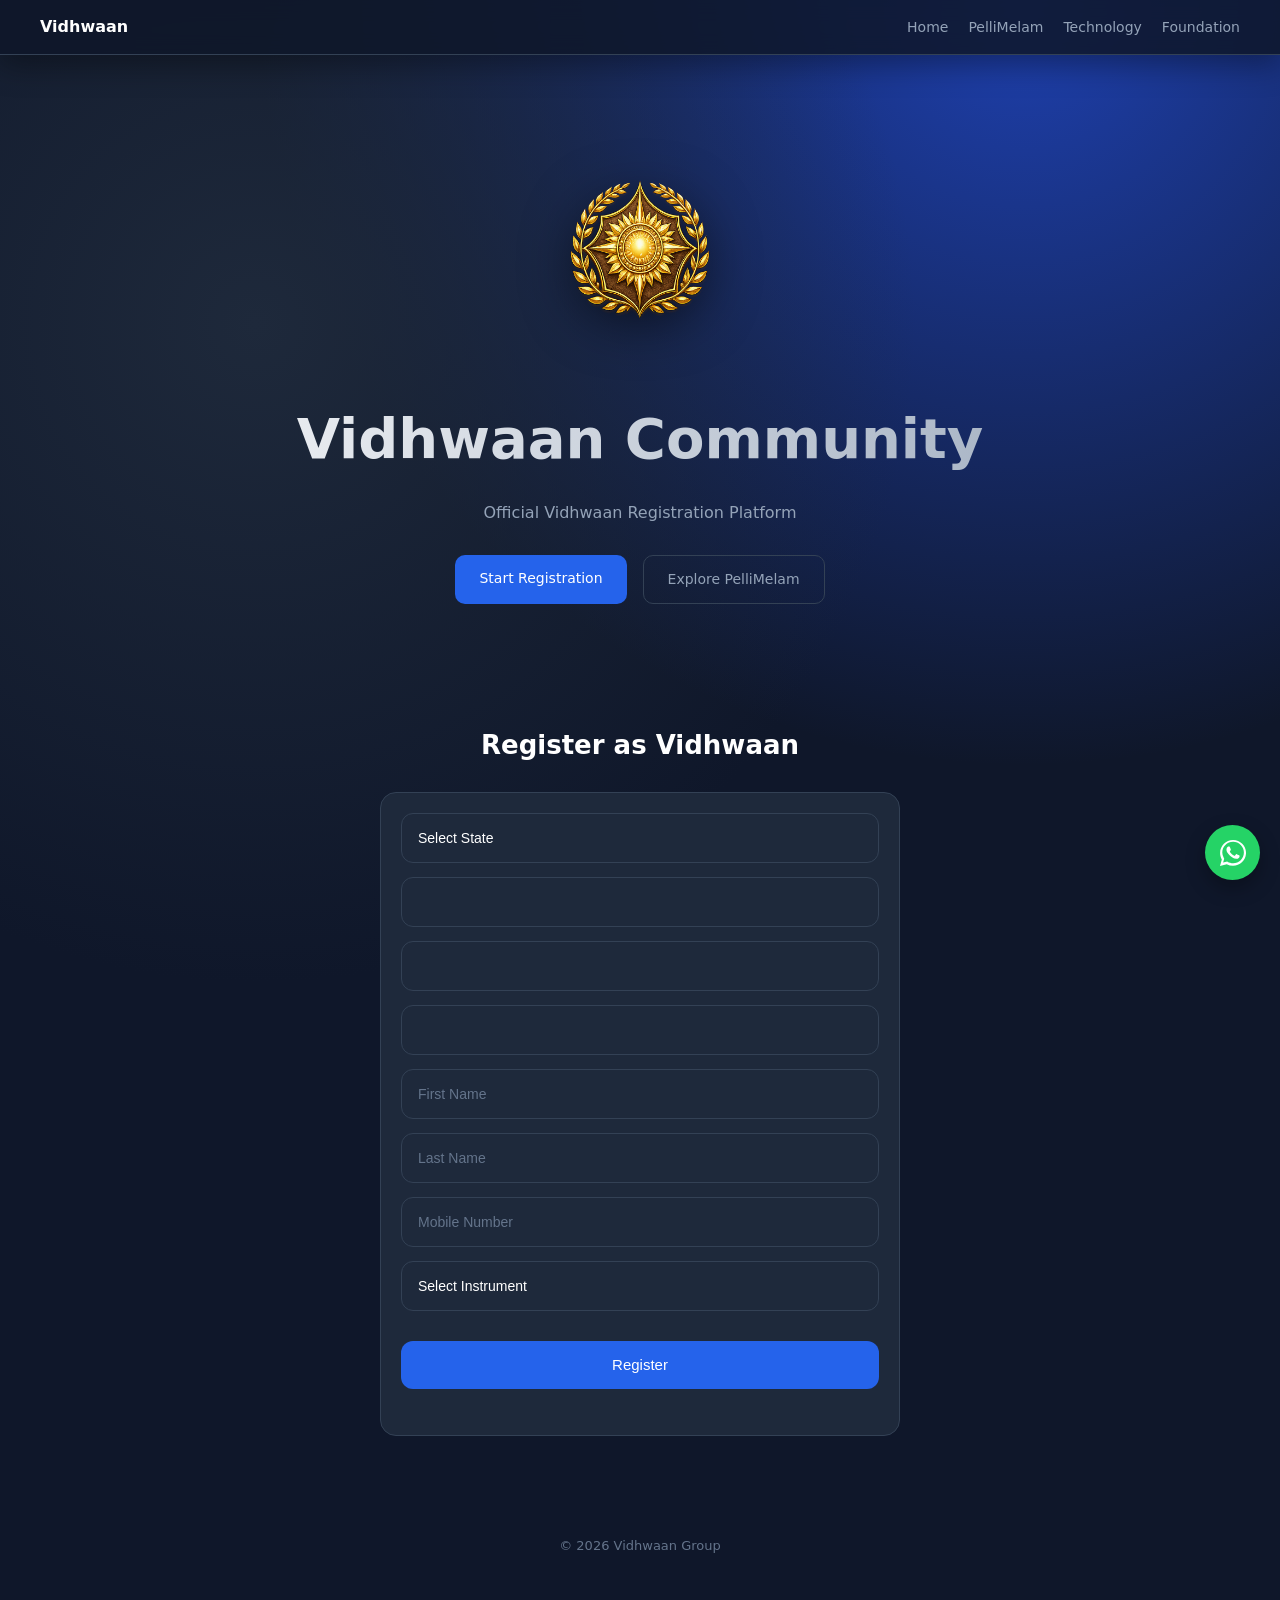
==== index.html @ 386f67e1 "Update index.html" ====
<!DOCTYPE html>
<html lang="en">

<head>

<meta charset="UTF-8">
<meta name="viewport" content="width=device-width, initial-scale=1">

<title>Vidhwaan Community Registration</title>

<meta name="description" content="Register as a Vidhwaan and create your official profile in the Vidhwaan community.">

<link rel="icon" href="/favicon.ico">

<!-- CSS -->
<link rel="stylesheet" href="./css/design-system.css">
<link rel="stylesheet" href="./css/main.css">

</head>

<body>

<!-- NAV -->
<div id="nav"></div>

<!-- HERO -->
<div id="hero"></div>

<!-- REGISTRATION -->
<div id="registration"></div>

<div id="edit"></div>

<div id="app"></div>

<!-- FOOTER -->
<div id="footer"></div>


<!-- MODULE LOAD -->
<script type="module">

import { loadNav } from "./utilities/nav.js"
import { loadHero } from "./utilities/hero.js"
import { loadFooter } from "./utilities/footer.js"
import { loadRegistration } from "./utilities/registration.js"
import { initRouter } from "./utilities/router.js"   // ✅ ADD THIS

const isProfile = window.location.pathname.match(/\d{10}$/);

if(!isProfile){
loadNav()
loadHero()
loadRegistration()
loadFooter()
}

initRouter();

</script>


<!-- REGISTER FUNCTION -->

<script type="module">

import { initRouter } from "./utilities/router.js"

import { checkRepo, createRepo, createUserSite } from "./utilities/github.js";

window.registerUser = async function(){

const state = document.getElementById("state").value;
const district = document.getElementById("district").value;
const subdistrict = document.getElementById("subdistrict").value;
const village = document.getElementById("village").value;

const firstName = document.getElementById("firstName").value.trim();
const lastName = document.getElementById("lastName").value.trim();
const phone = document.getElementById("phone").value.trim();
const instrument = document.getElementById("instrument").value;

/* VALIDATION */

if(!state || !district || !subdistrict || !village){
alert("Please select complete location");
return;
}

if(!firstName || !lastName || !phone || !instrument){
alert("Please fill all details");
return;
}

if(!/^[6-9][0-9]{9}$/.test(phone)){
alert("Enter valid mobile number");
return;
}

/* CHECK */

/* CHECK */

const resultEl = document.getElementById("result");

resultEl.innerHTML = "Checking...";

const exists = await checkRepo(phone);

if(exists){
resultEl.innerHTML = `
<div style="color:#ef4444;margin-top:10px;">
❌ Profile already exists with this phone number.<br>
Contact via WhatsApp (bottom right).
</div>
`;
return;
}

/* CREATE */

resultEl.innerHTML = "Creating profile...";

const status = await createRepo(phone);

if(status !== "created"){
resultEl.innerHTML = `
<div style="color:#ef4444;margin-top:10px;">
❌ Error creating profile. Please try again.
</div>
`;
return;
}

/* DATA OBJECT */

const data = {
firstName,
lastName,
phone,
instrument,
location:{
state,
district,
subdistrict,
village
}
};

/* CREATE SITE */

await createUserSite({
...data,
village
});

/* FINAL URL */

const slug = `${firstName}${lastName}${phone}`.toLowerCase();
function slugify(str){
return str.toLowerCase().replace(/\s+/g,"-");
}

const geoPath = `
${slugify(state)}/
${slugify(district)}/
${slugify(subdistrict)}/
${slugify(village)}/
${slugify(instrument)}/
${slug}
`.replace(/\n/g,"");

const url = `https://registry.vidhwaan.com/${slug}`;

document.getElementById("result").innerHTML = `
<div style="
padding:16px;
border-radius:10px;
margin-top:15px;
text-align:center;
background:rgba(255,255,255,0.03);
">

<h3 style="margin-bottom:10px;color:#22c55e;">
✅ Profile Created Successfully
</h3>

<p style="color:#94a3b8;font-size:14px;margin-bottom:10px;">
Save or open your profile link
</p>

<a href="${url}" target="_blank"
style="
display:block;
word-break:break-all;
color:#60a5fa;
text-decoration:none;
font-size:13px;
margin-bottom:12px;
">
${url}
</a>

<button onclick="navigator.clipboard.writeText('${url}')"
style="
background:#2563eb;
color:white;
padding:10px 14px;
border:none;
border-radius:8px;
cursor:pointer;
">
Copy URL
</button>

</div>
`;

alert("Profile created 🚀");

}

</script> 


<!-- OPTIONAL CARD HOVER EFFECT -->
<script>

document.addEventListener("mousemove", (e) => {

document.querySelectorAll(".card").forEach(card => {

const rect = card.getBoundingClientRect();

const x = e.clientX - rect.left;
const y = e.clientY - rect.top;

card.style.setProperty("--x", x + "px");
card.style.setProperty("--y", y + "px");

});

});

</script>


<!-- WHATSAPP SUPPORT BUTTON -->
<a href="https://wa.me/919440246101" target="_blank"
style="
position:fixed;
bottom:20px;
right:20px;
width:55px;
height:55px;
background:#25D366;
border-radius:50%;
display:flex;
align-items:center;
justify-content:center;
box-shadow:0 8px 20px rgba(0,0,0,0.3);
z-index:9999;
text-decoration:none;
">

<!-- WhatsApp Icon -->
<svg xmlns="http://www.w3.org/2000/svg" width="26" height="26" fill="white" viewBox="0 0 24 24">
<path d="M20.52 3.48A11.91 11.91 0 0 0 12.05 0C5.45 0 .08 5.37.08 11.97c0 2.11.55 4.16 1.6 5.97L0 24l6.24-1.64a11.88 11.88 0 0 0 5.81 1.48h.01c6.6 0 11.97-5.37 11.97-11.97 0-3.19-1.24-6.18-3.51-8.45zM12.06 21.5c-1.8 0-3.57-.48-5.11-1.38l-.36-.21-3.7.97.99-3.61-.24-.37a9.9 9.9 0 0 1-1.52-5.29c0-5.5 4.47-9.97 9.97-9.97 2.66 0 5.16 1.04 7.04 2.92a9.9 9.9 0 0 1 2.92 7.04c0 5.5-4.47 9.97-9.97 9.97zm5.47-7.41c-.3-.15-1.78-.88-2.06-.98-.27-.1-.47-.15-.67.15-.2.3-.77.98-.94 1.18-.17.2-.35.22-.65.07-.3-.15-1.27-.47-2.42-1.5-.9-.8-1.5-1.78-1.68-2.08-.17-.3-.02-.46.13-.61.13-.13.3-.35.45-.53.15-.18.2-.3.3-.5.1-.2.05-.37-.02-.53-.07-.15-.67-1.61-.92-2.2-.24-.58-.49-.5-.67-.5h-.57c-.2 0-.53.07-.8.37-.27.3-1.05 1.02-1.05 2.5 0 1.47 1.07 2.9 1.22 3.1.15.2 2.1 3.2 5.08 4.48.71.31 1.27.5 1.7.64.71.23 1.36.2 1.87.12.57-.09 1.78-.73 2.03-1.44.25-.71.25-1.32.17-1.44-.07-.12-.27-.2-.57-.35z"/>
</svg>

</a>

  
</body>
</html>
---- css/design-system.css ----
:root{

--bg-primary:#0f172a;
--bg-secondary:#1e293b;
--border:#334155;

--text-primary:#ffffff;
--text-secondary:#94a3b8;

--accent:#2563eb;

--font-system:system-ui,-apple-system,Segoe UI,Roboto,Helvetica,Arial,sans-serif;

--text-sm:14px;
--text-md:16px;
--text-lg:20px;
--text-xl:32px;
--text-hero:56px;

--space-1:8px;
--space-2:12px;
--space-3:16px;
--space-4:24px;
--space-5:40px;
--space-6:60px;

--radius-md:12px;
--radius-lg:16px;

--container-width:1200px;
}

/* BASE */

body{
margin:0;
background:var(--bg-primary);
color:var(--text-primary);
font-family:var(--font-system);
line-height:1.6;
padding-top:60px;
}

/* CONTAINER */

.container{
max-width:var(--container-width);
margin:auto;
padding:0 var(--space-4);
}

/* SECTIONS */

.section{
padding:60px 0;
}

.section:first-of-type{padding-top:40px;}
.section:last-of-type{padding-bottom:40px;}

.section-title{
font-size:var(--text-lg);
color:var(--text-secondary);
margin-bottom:var(--space-4);
}

/* GRID */

.grid{
display:grid;
grid-template-columns:repeat(auto-fit,minmax(260px,1fr));
gap:20px;
}

/* CARDS */

.card{
background:var(--bg-secondary);
border:1px solid var(--border);
padding:26px;
border-radius:var(--radius-lg);
color:white;
transition:.25s;
}

.card:hover{
transform:translateY(-6px);
background:#334155;
}

/* HERO */

.hero{
text-align:center;
padding:120px 20px 60px;
}

.hero h1{
font-size:var(--text-hero);
margin-bottom:12px;
}

.hero p{color:var(--text-secondary);}

/* LOGO */

.logo{
width:140px;
margin:auto;
margin-bottom:20px;
filter:drop-shadow(0 10px 25px rgba(0,0,0,.6));
}

/* =========================
   NAV (DESKTOP)
========================= */

.nav{
position:fixed;
top:0;
width:100%;
background:rgba(15,23,42,.85);
backdrop-filter:blur(10px);
border-bottom:1px solid var(--border);
z-index:100;
}

.nav-inner{
max-width:1200px;
margin:auto;
padding:14px 20px;
display:flex;
justify-content:space-between;
align-items:center;
}

.brand{
font-weight:700;
}

.nav-links{
display:flex;
gap:20px;
}

.nav-links a{
color:var(--text-secondary);
text-decoration:none;
font-size:14px;
}

.nav-links a:hover{
color:white;
}

/* =========================
   HAMBURGER
========================= */

.nav-toggle{
display:none;
flex-direction:column;
gap:5px;
cursor:pointer;
}

.nav-toggle span{
width:24px;
height:2px;
background:#ffffff;
border-radius:2px;
}

/* =========================
   FOOTER
========================= */

.footer{
text-align:center;
padding:60px 20px;
color:#64748b;
font-size:13px;
}

/* =========================
   MOBILE
========================= */

@media (max-width:768px){

/* NAV STRUCTURE */
.nav-inner{
justify-content:space-between;
}

/* SHOW HAMBURGER */
.nav-toggle{
display:flex;
}

/* MOBILE MENU */
.nav-links{
position:absolute;
top:60px;
left:0;
width:100%;

background:rgba(2,6,23,0.95);
backdrop-filter:blur(12px);

flex-direction:column;

transform:translateY(-10px);
opacity:0;
pointer-events:none;

transition:all 0.25s ease;

border-bottom:1px solid #1e293b;
}

/* ACTIVE STATE */
.nav-links.active{
transform:translateY(0);
opacity:1;
pointer-events:auto;
}

/* LINKS */
.nav-links a{
padding:16px 20px;
border-bottom:1px solid rgba(255,255,255,0.05);
font-size:15px;
}

/* TOUCH FEEDBACK */
.nav-links a:hover{
background:rgba(37,99,235,0.15);
color:white;
}

/* HERO */
.hero{
padding:100px 16px 50px;
}

.hero h1{
font-size:34px;
line-height:1.25;
}

.hero p{
font-size:14px;
}

/* LOGO */
.logo{
width:110px;
}

/* GRID */
.grid{
gap:16px;
}

}
---- css/main.css ----
/* =========================
   BACKGROUND
========================= */

body{
background:
radial-gradient(circle at 20% 20%, #1e293b 0%, transparent 40%),
radial-gradient(circle at 80% 0%, #1e40af 0%, transparent 40%),
#0f172a;
}


/* =========================
   WRAPPER
========================= */

.wrapper{
max-width:1200px;
margin:auto;
padding:120px 20px 80px;
}


/* =========================
   HERO BUTTONS
========================= */

.hero-buttons{
margin-top:30px;
display:flex;
justify-content:center;
gap:16px;
flex-wrap:wrap;
}

.btn{
padding:12px 24px;
border-radius:10px;
font-size:14px;
text-decoration:none;
transition:.25s;
cursor:pointer;
border:none;
}

.btn-primary{
background:#2563eb;
color:white;
}

.btn-primary:hover{
background:#1d4ed8;
}

.btn-outline{
border:1px solid #334155;
color:#94a3b8;
}

.btn-outline:hover{
border-color:#2563eb;
color:white;
}


/* =========================
   CARD EFFECT (FIXED)
========================= */

.card{
position:relative;
overflow:visible;   /* 🔥 FIX */
z-index:1;
}

.card::before{
content:"";
position:absolute;
top:0;
left:0;
width:100%;
height:100%;
pointer-events:none;   /* ✅ CRITICAL FIX */
background:
radial-gradient(
circle 200px at var(--x) var(--y),
rgba(37,99,235,.15),
transparent 40%
);
opacity:0;
transition:.25s;
}

.card:hover::before{
opacity:1;
}


/* =========================
   NAV SHADOW
========================= */

.nav{
box-shadow:0 10px 30px rgba(0,0,0,.35);
}


/* =========================
   HERO TEXT
========================= */

.hero h1{
background:linear-gradient(90deg,#ffffff,#94a3b8);
-webkit-background-clip:text;
-webkit-text-fill-color:transparent;
}


/* =========================
   REGISTRATION FORM (FINAL)
========================= */

#registration .card{
max-width:520px;
margin:auto;
padding:20px;
border-radius:16px;
}

/* STACK */
#registration .form-group{
display:flex;
flex-direction:column;
gap:14px;
}

/* FIELD WRAPPER */
#registration .field{
padding:4px;
border-radius:12px;
background:#1e293b;
border:1px solid #334155;
}

/* INPUT + SELECT */
#registration input,
#registration select{
width:100%;
height:40px;
padding:0 12px;
border:none;
outline:none;
background:transparent;
color:white;
border-radius:10px;
font-size:14px;
position:relative;
z-index:2;   /* ✅ clickable fix */
}

/* PLACEHOLDER */
#registration input::placeholder{
color:#64748b;
}

/* SELECT FIX */
#registration select{
appearance:none;
}

/* DROPDOWN OPTIONS FIX */
#registration select option{
color:black;
background:white;
}

/* FOCUS */
#registration input:focus,
#registration select:focus{
box-shadow:0 0 0 1px #2563eb;
}

/* BUTTON */
#registration .btn{
margin-top:14px;
height:48px;
border-radius:12px;
font-size:15px;
}

#registration input{
background-clip:padding-box;
}

/* =========================
   MOBILE
========================= */

@media (max-width:768px){

.wrapper{
padding:100px 16px 60px;
}

.hero-buttons{
gap:10px;
}

.btn{
padding:10px 16px;
font-size:13px;
}

#registration .card{
padding:18px;
}

}
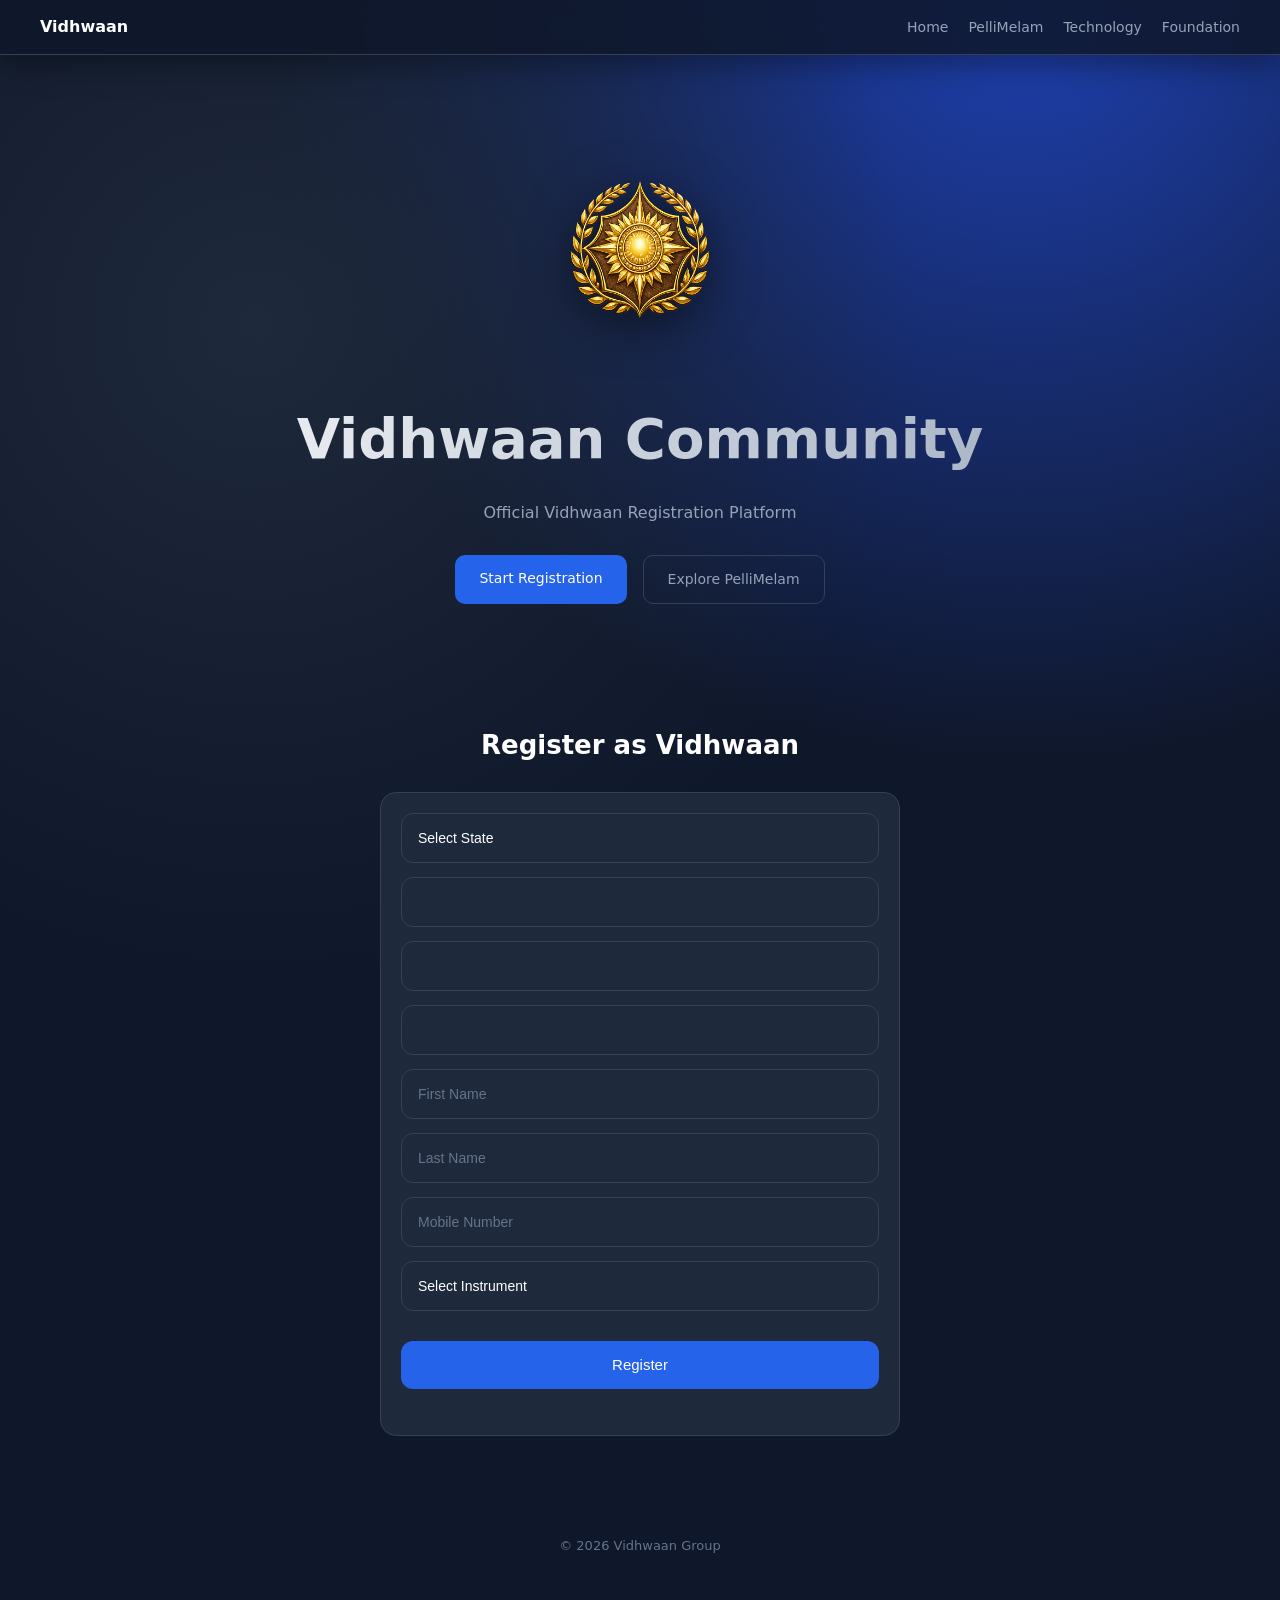
==== commit 6fcfede9: "Update index.html" ====
--- a/index.html
+++ b/index.html
@@ -245,31 +245,6 @@
 </script>
 
 
-<!-- WHATSAPP SUPPORT BUTTON -->
-<a href="https://wa.me/919440246101" target="_blank"
-style="
-position:fixed;
-bottom:20px;
-right:20px;
-width:55px;
-height:55px;
-background:#25D366;
-border-radius:50%;
-display:flex;
-align-items:center;
-justify-content:center;
-box-shadow:0 8px 20px rgba(0,0,0,0.3);
-z-index:9999;
-text-decoration:none;
-">
-
-<!-- WhatsApp Icon -->
-<svg xmlns="http://www.w3.org/2000/svg" width="26" height="26" fill="white" viewBox="0 0 24 24">
-<path d="M20.52 3.48A11.91 11.91 0 0 0 12.05 0C5.45 0 .08 5.37.08 11.97c0 2.11.55 4.16 1.6 5.97L0 24l6.24-1.64a11.88 11.88 0 0 0 5.81 1.48h.01c6.6 0 11.97-5.37 11.97-11.97 0-3.19-1.24-6.18-3.51-8.45zM12.06 21.5c-1.8 0-3.57-.48-5.11-1.38l-.36-.21-3.7.97.99-3.61-.24-.37a9.9 9.9 0 0 1-1.52-5.29c0-5.5 4.47-9.97 9.97-9.97 2.66 0 5.16 1.04 7.04 2.92a9.9 9.9 0 0 1 2.92 7.04c0 5.5-4.47 9.97-9.97 9.97zm5.47-7.41c-.3-.15-1.78-.88-2.06-.98-.27-.1-.47-.15-.67.15-.2.3-.77.98-.94 1.18-.17.2-.35.22-.65.07-.3-.15-1.27-.47-2.42-1.5-.9-.8-1.5-1.78-1.68-2.08-.17-.3-.02-.46.13-.61.13-.13.3-.35.45-.53.15-.18.2-.3.3-.5.1-.2.05-.37-.02-.53-.07-.15-.67-1.61-.92-2.2-.24-.58-.49-.5-.67-.5h-.57c-.2 0-.53.07-.8.37-.27.3-1.05 1.02-1.05 2.5 0 1.47 1.07 2.9 1.22 3.1.15.2 2.1 3.2 5.08 4.48.71.31 1.27.5 1.7.64.71.23 1.36.2 1.87.12.57-.09 1.78-.73 2.03-1.44.25-.71.25-1.32.17-1.44-.07-.12-.27-.2-.57-.35z"/>
-</svg>
-
-</a>
-
   
 </body>
 </html>
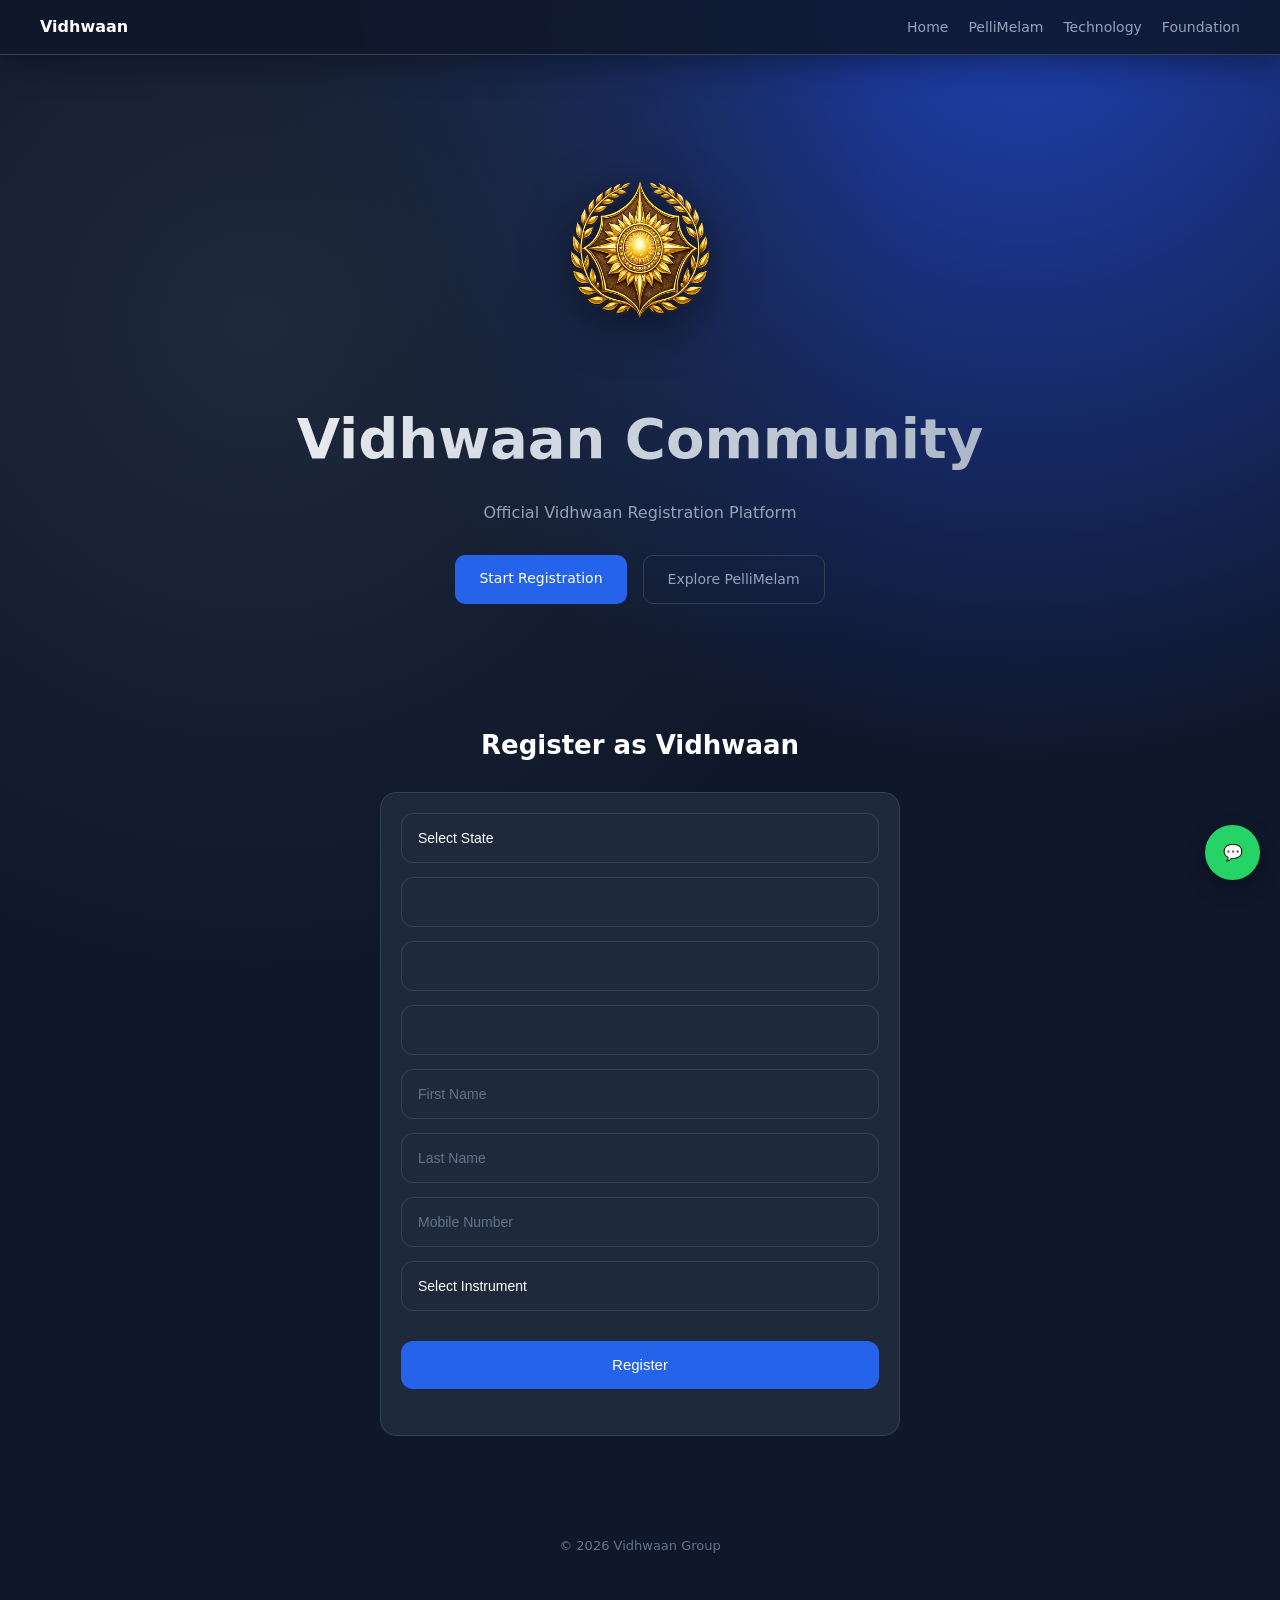
==== commit 37ef8974: "Update index.html" ====
--- a/index.html
+++ b/index.html
@@ -44,6 +44,7 @@
 import { loadHero } from "./utilities/hero.js"
 import { loadFooter } from "./utilities/footer.js"
 import { loadRegistration } from "./utilities/registration.js"
+import { loadSupport } from "./utilities/support.js"
 import { initRouter } from "./utilities/router.js"   // ✅ ADD THIS
 
 const isProfile = window.location.pathname.match(/\d{10}$/);
@@ -53,6 +54,7 @@
 loadHero()
 loadRegistration()
 loadFooter()
+loadSupport()
 }
 
 initRouter();
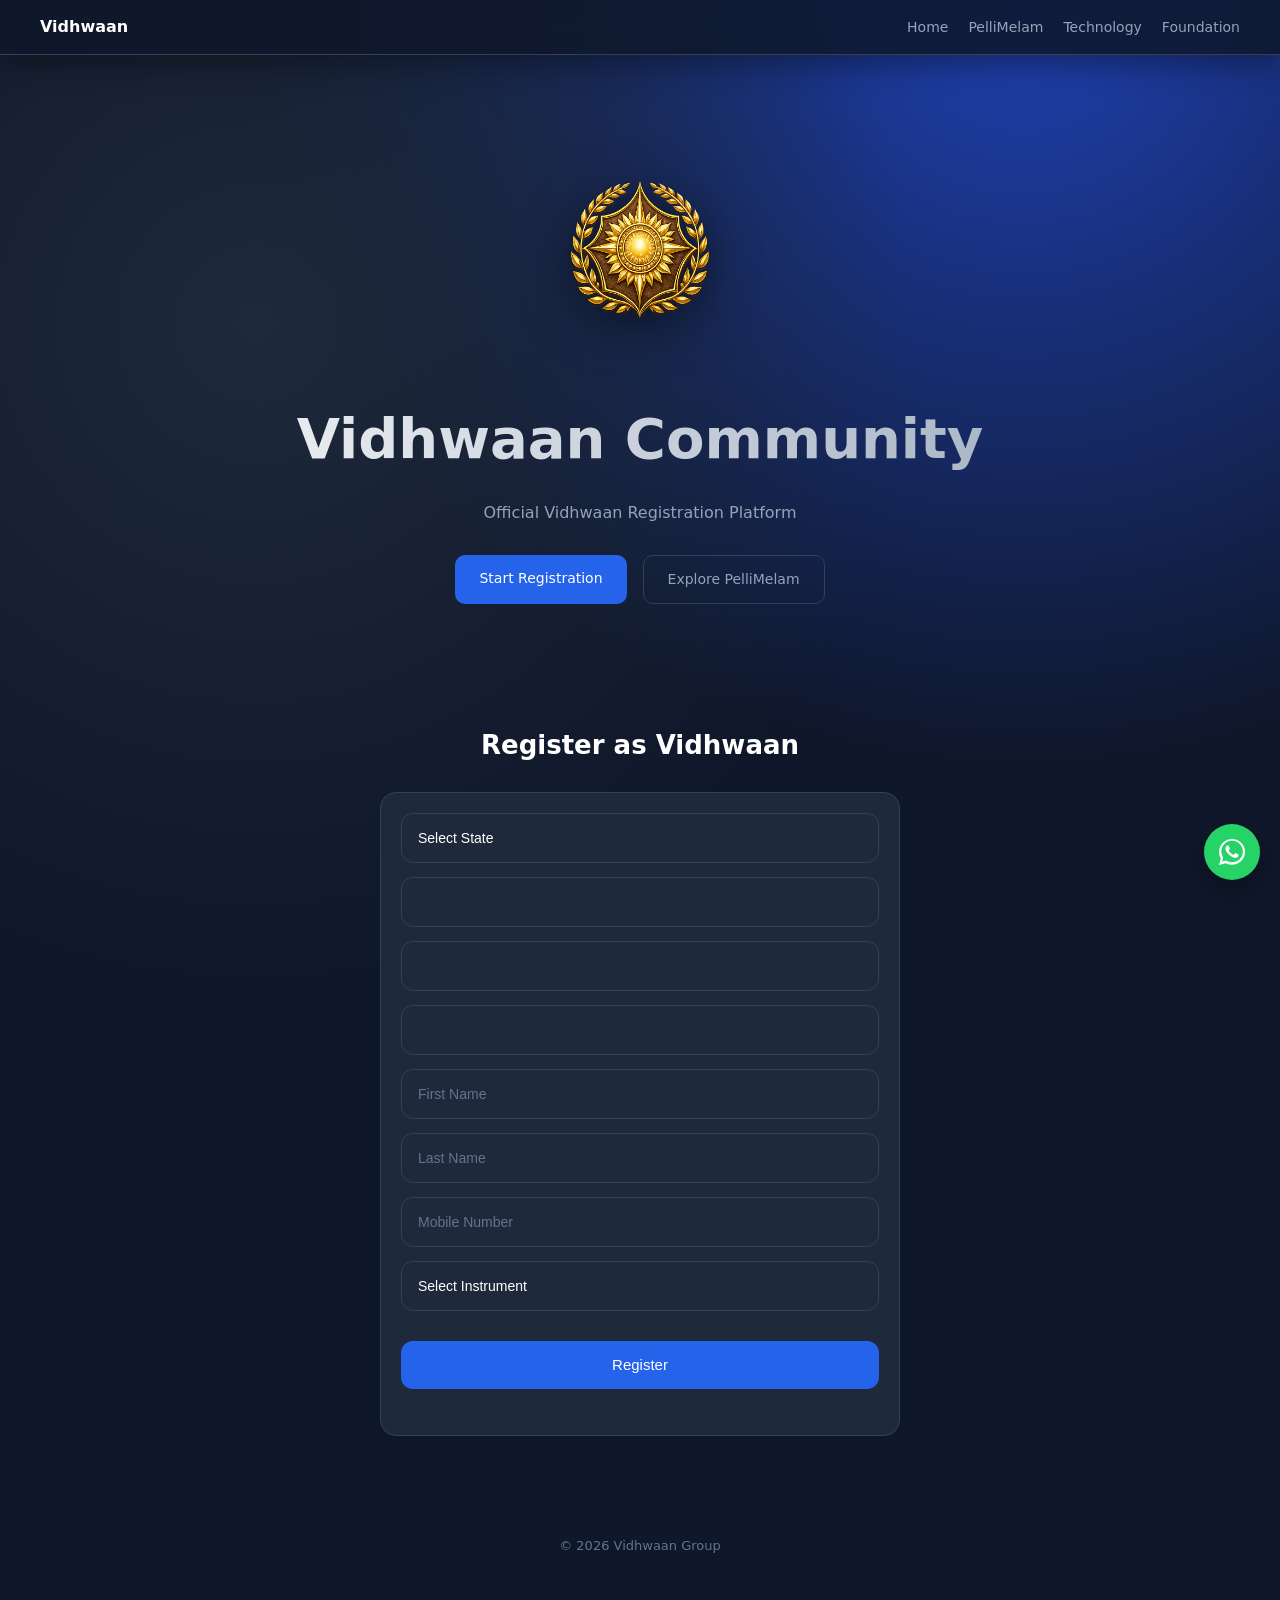
==== commit 99928cf0: "Update index.html" ====
--- a/index.html
+++ b/index.html
@@ -68,8 +68,7 @@
 
 import { initRouter } from "./utilities/router.js"
 
-import { checkRepo, createRepo, createUserSite } from "./utilities/github.js";
-
+import { checkRepo, createRepo, createUserSite, updateSitemap } from "./utilities/github.js";
 window.registerUser = async function(){
 
 const state = document.getElementById("state").value;
@@ -155,6 +154,8 @@
 ...data,
 village
 });
+
+await updateSitemap(url);
 
 /* FINAL URL */
 
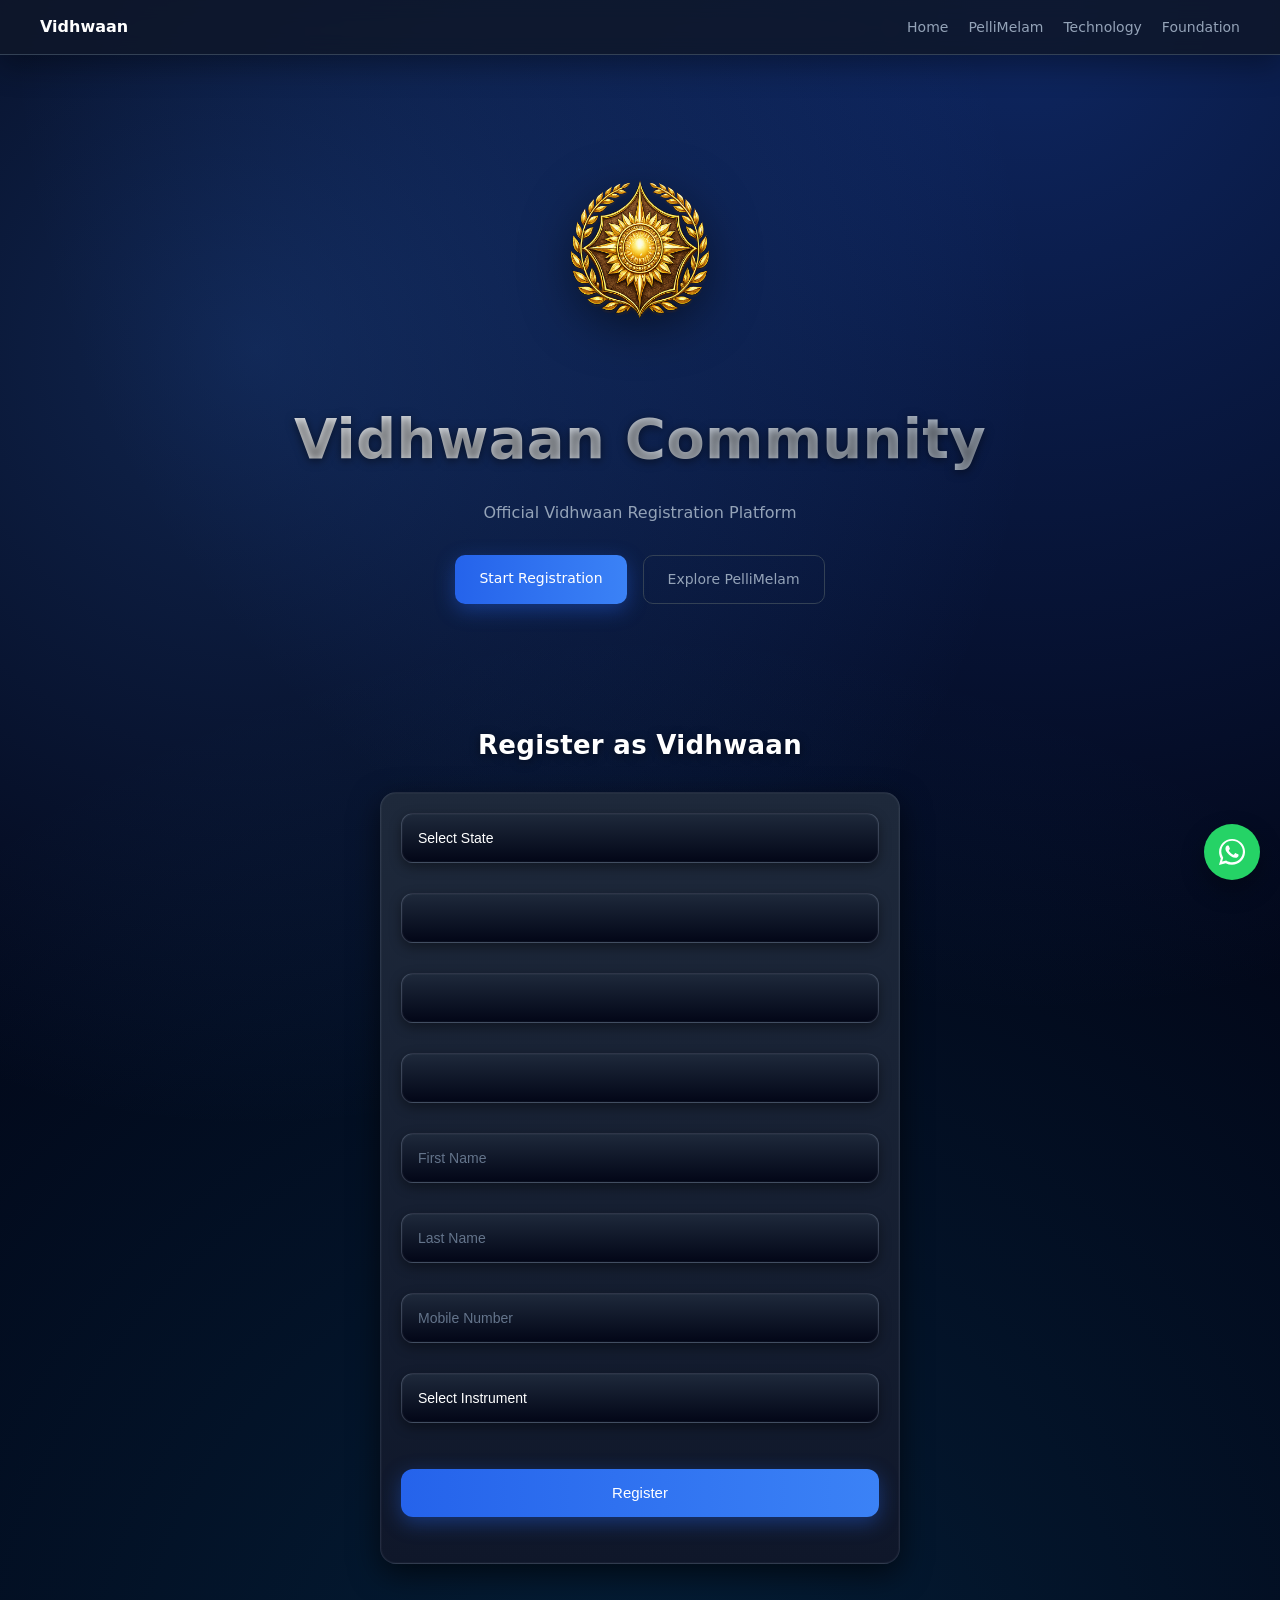
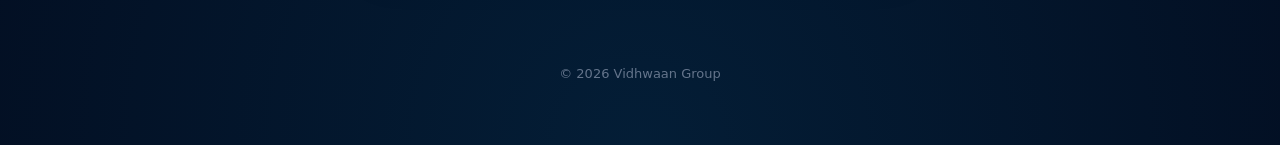
==== commit a15577f5: "Update index.html" ====
--- a/index.html
+++ b/index.html
@@ -6,9 +6,9 @@
 <meta charset="UTF-8">
 <meta name="viewport" content="width=device-width, initial-scale=1">
 
-<title>Vidhwaan Community Registration</title>
-
-<meta name="description" content="Register as a Vidhwaan and create your official profile in the Vidhwaan community.">
+<title>Artist Community Registration</title>
+
+<meta name="description" content="Register as a Vidhwaan and create your official profile in the Artist community.">
 
 <link rel="icon" href="/favicon.ico">
 
@@ -68,7 +68,8 @@
 
 import { initRouter } from "./utilities/router.js"
 
-import { checkRepo, createRepo, createUserSite, updateSitemap } from "./utilities/github.js";
+import { checkRepo, createRepo, createUserSite } from "./utilities/github.js";
+
 window.registerUser = async function(){
 
 const state = document.getElementById("state").value;
@@ -136,16 +137,19 @@
 /* DATA OBJECT */
 
 const data = {
-firstName,
-lastName,
-phone,
-instrument,
-location:{
-state,
-district,
-subdistrict,
-village
-}
+  version: 1,   // ✅ ADD THIS
+  firstName,
+  lastName,
+  phone,
+  instrument,
+  location:{
+    state,
+    district,
+    subdistrict,
+    village
+  },
+  gallery: [],
+  videos: [],
 };
 
 /* CREATE SITE */
@@ -154,8 +158,6 @@
 ...data,
 village
 });
-
-await updateSitemap(url);
 
 /* FINAL URL */
 
--- a/css/design-system.css
+++ b/css/design-system.css
@@ -31,6 +31,42 @@
 }
 
 /* BASE */
+
+
+#registration .field{
+margin-bottom:16px;
+position:relative;
+z-index:1;
+}
+
+#registration input,
+#registration select{
+width:100%;
+padding:14px;
+border-radius:10px;
+border:1px solid #334155;
+background:#1e293b;
+color:white;
+font-size:14px;
+outline:none;
+box-sizing:border-box;
+}
+
+#registration input:focus{
+border:1px solid #2563eb;
+}
+
+
+
+
+
+
+
+
+
+
+
+
 
 body{
 margin:0;
--- a/css/main.css
+++ b/css/main.css
@@ -1,18 +1,17 @@
-
-/* =========================
-   BACKGROUND
+/* =========================
+BACKGROUND (UPGRADED)
 ========================= */
 
 body{
 background:
-radial-gradient(circle at 20% 20%, #1e293b 0%, transparent 40%),
-radial-gradient(circle at 80% 0%, #1e40af 0%, transparent 40%),
-#0f172a;
-}
-
-
-/* =========================
-   WRAPPER
+radial-gradient(circle at 20% 20%, rgba(59,130,246,0.25), transparent 45%),
+radial-gradient(circle at 80% 0%, rgba(37,99,235,0.35), transparent 50%),
+radial-gradient(circle at 50% 100%, rgba(14,165,233,0.15), transparent 60%),
+#020617;
+}
+
+/* =========================
+WRAPPER
 ========================= */
 
 .wrapper{
@@ -21,9 +20,8 @@
 padding:120px 20px 80px;
 }
 
-
-/* =========================
-   HERO BUTTONS
+/* =========================
+HERO BUTTONS
 ========================= */
 
 .hero-buttons{
@@ -44,13 +42,15 @@
 border:none;
 }
 
+/* 🔥 BUTTON UPGRADE */
 .btn-primary{
-background:#2563eb;
+background:linear-gradient(90deg,#2563eb,#3b82f6);
 color:white;
+box-shadow:0 6px 20px rgba(37,99,235,0.4);
 }
 
 .btn-primary:hover{
-background:#1d4ed8;
+background:linear-gradient(90deg,#1d4ed8,#2563eb);
 }
 
 .btn-outline{
@@ -63,15 +63,21 @@
 color:white;
 }
 
-
-/* =========================
-   CARD EFFECT (FIXED)
+/* =========================
+CARD EFFECT (UPGRADED)
 ========================= */
 
 .card{
 position:relative;
-overflow:visible;   /* 🔥 FIX */
+overflow:visible;
 z-index:1;
+
+/* 🔥 NEW PREMIUM LOOK */
+background:linear-gradient(180deg,#1e293b,#0f172a);
+border:1px solid rgba(148,163,184,0.15);
+box-shadow:
+0 10px 30px rgba(0,0,0,0.6),
+0 0 0 1px rgba(255,255,255,0.03) inset;
 }
 
 .card::before{
@@ -81,7 +87,7 @@
 left:0;
 width:100%;
 height:100%;
-pointer-events:none;   /* ✅ CRITICAL FIX */
+pointer-events:none;
 background:
 radial-gradient(
 circle 200px at var(--x) var(--y),
@@ -96,18 +102,16 @@
 opacity:1;
 }
 
-
-/* =========================
-   NAV SHADOW
+/* =========================
+NAV SHADOW
 ========================= */
 
 .nav{
 box-shadow:0 10px 30px rgba(0,0,0,.35);
 }
 
-
-/* =========================
-   HERO TEXT
+/* =========================
+HERO TEXT (ENHANCED)
 ========================= */
 
 .hero h1{
@@ -116,9 +120,14 @@
 -webkit-text-fill-color:transparent;
 }
 
-
-/* =========================
-   REGISTRATION FORM (FINAL)
+/* 🔥 TEXT CLARITY */
+h1, h2{
+letter-spacing:0.3px;
+text-shadow:0 2px 10px rgba(0,0,0,0.5);
+}
+
+/* =========================
+REGISTRATION FORM (FINAL)
 ========================= */
 
 #registration .card{
@@ -135,12 +144,15 @@
 gap:14px;
 }
 
-/* FIELD WRAPPER */
+/* 🔥 FIELD UPGRADE */
 #registration .field{
 padding:4px;
 border-radius:12px;
-background:#1e293b;
-border:1px solid #334155;
+background:linear-gradient(180deg,#1e293b,#020617);
+border:1px solid rgba(148,163,184,0.3);
+box-shadow:
+0 0 0 1px rgba(255,255,255,0.03) inset,
+0 4px 12px rgba(0,0,0,0.4);
 }
 
 /* INPUT + SELECT */
@@ -155,8 +167,11 @@
 color:white;
 border-radius:10px;
 font-size:14px;
+}
+
+#registration .field{
 position:relative;
-z-index:2;   /* ✅ clickable fix */
+z-index:1;
 }
 
 /* PLACEHOLDER */
@@ -175,10 +190,12 @@
 background:white;
 }
 
-/* FOCUS */
+/* 🔥 FOCUS GLOW */
 #registration input:focus,
 #registration select:focus{
-box-shadow:0 0 0 1px #2563eb;
+box-shadow:
+0 0 0 1px #2563eb,
+0 0 12px rgba(37,99,235,0.6);
 }
 
 /* BUTTON */
@@ -194,7 +211,7 @@
 }
 
 /* =========================
-   MOBILE
+MOBILE
 ========================= */
 
 @media (max-width:768px){
